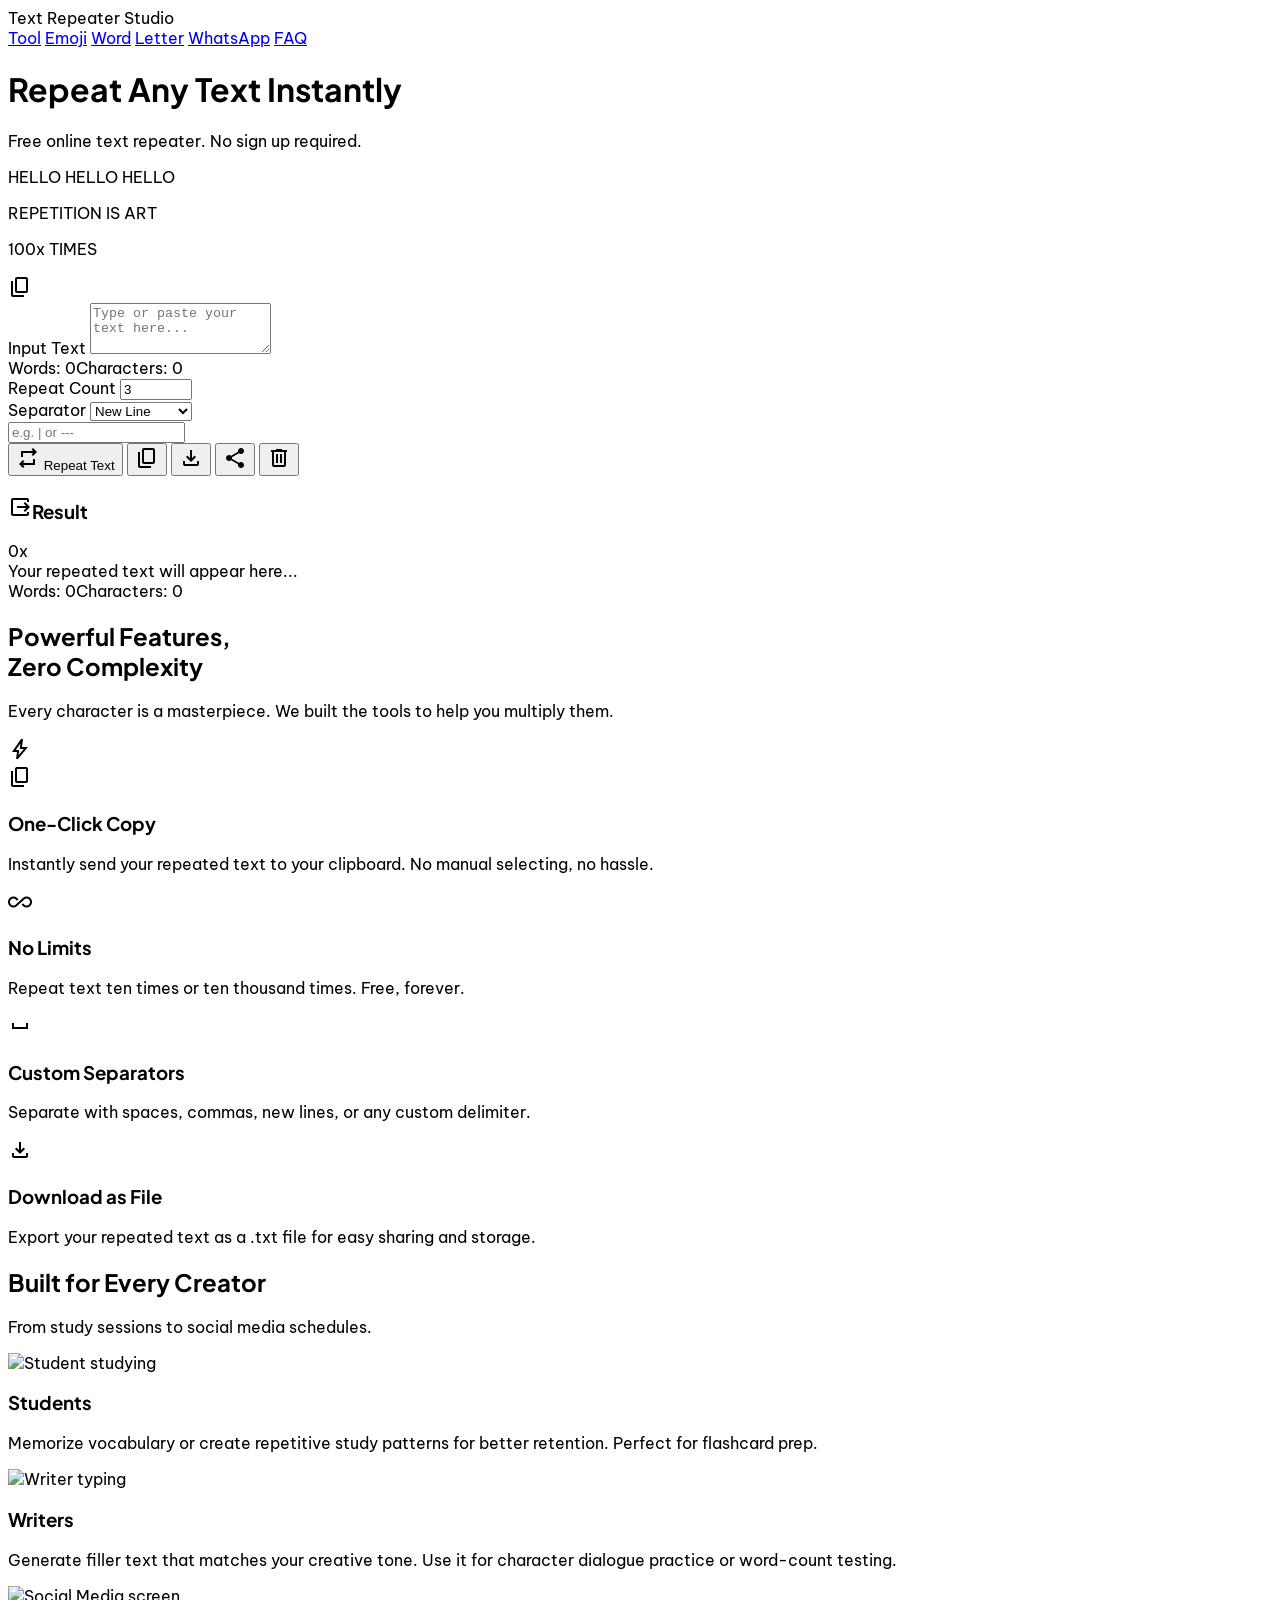
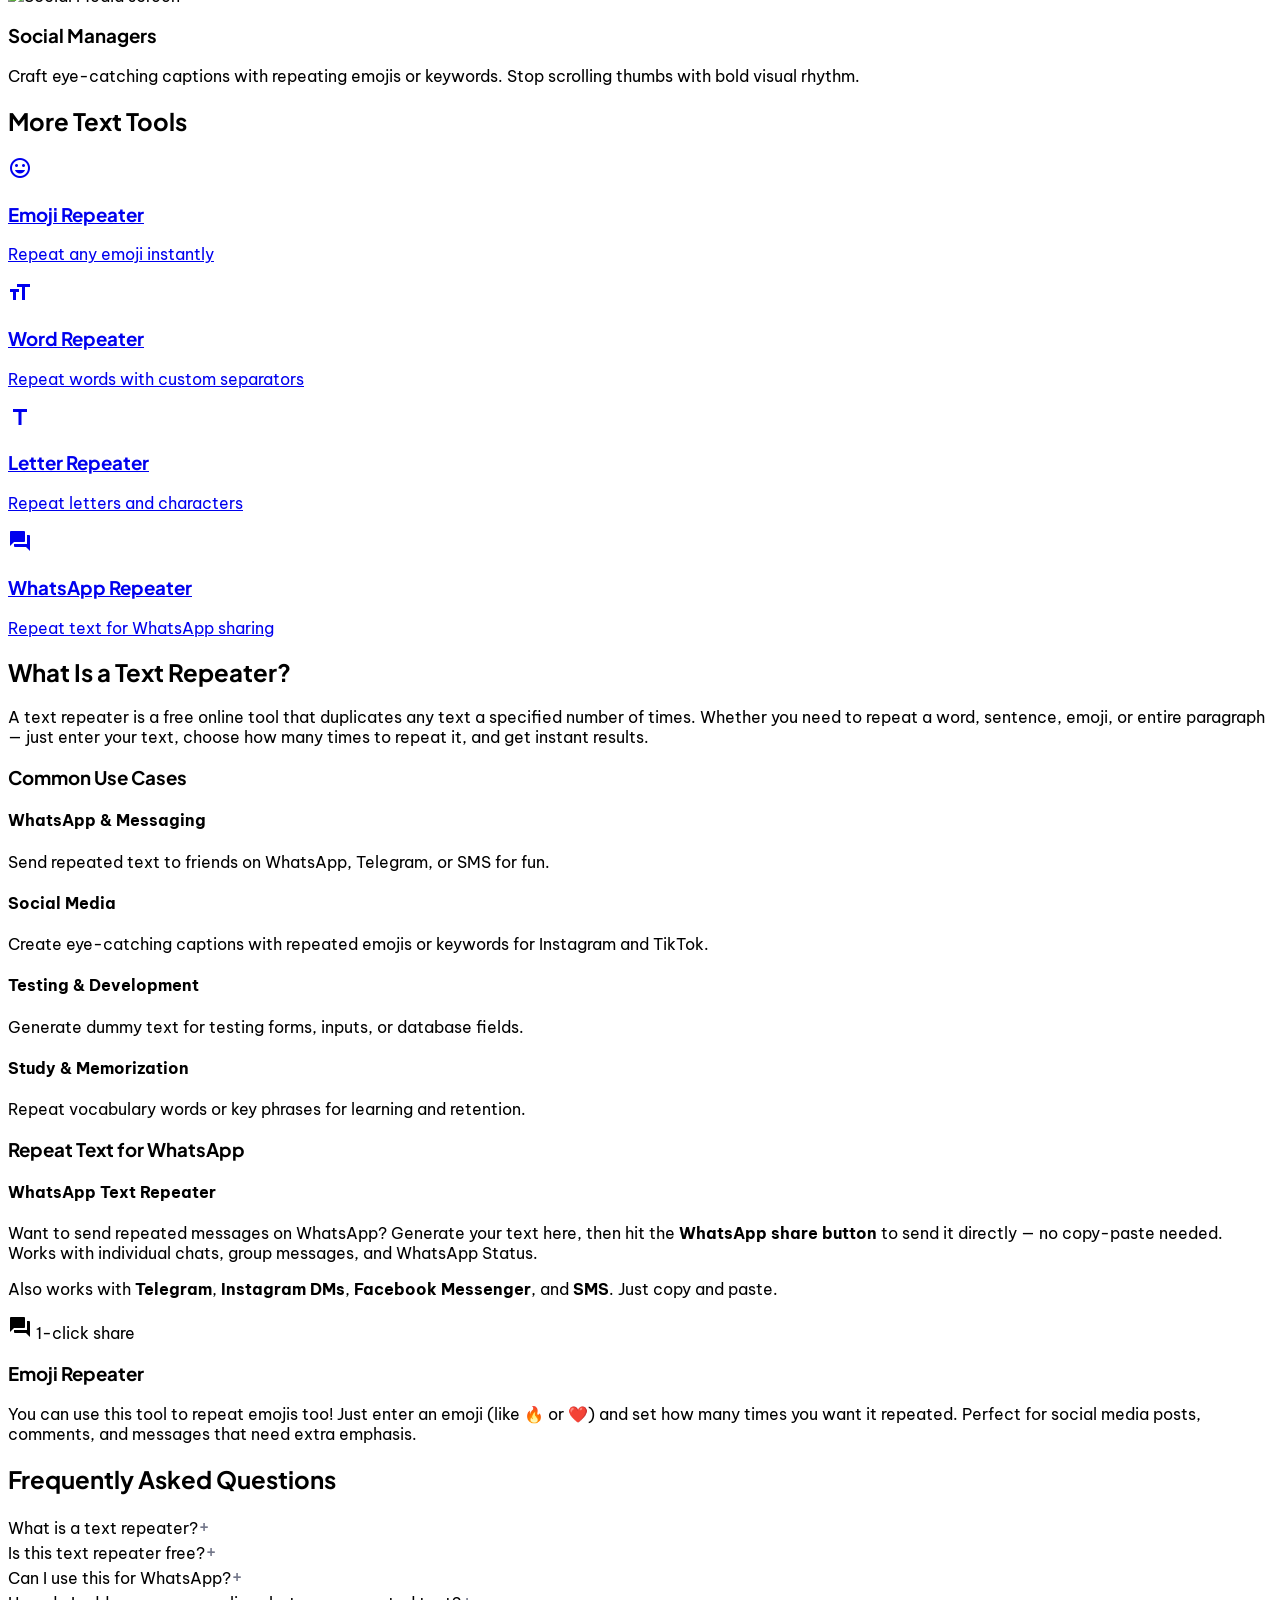
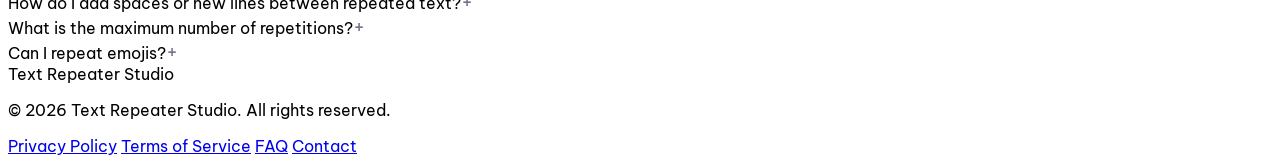
==== index.html @ f94901d4 "Initial commit: textrepeater.studio with GA4 and full internal links" ====
<!DOCTYPE html>
<html lang="en"><head>
<script async src="https://www.googletagmanager.com/gtag/js?id=G-79EBWQ5ECD"></script>
<script>window.dataLayer=window.dataLayer||[];function gtag(){dataLayer.push(arguments)}gtag('js',new Date());gtag('config','G-79EBWQ5ECD');</script>
<meta charset="utf-8"/>
<meta content="width=device-width, initial-scale=1.0" name="viewport"/>
<title>Text Repeater - Repeat Text Online Free | Text Repeater Studio</title>
<meta name="description" content="Free online text repeater tool. Repeat any text, word, emoji or sentence multiple times instantly. Copy, download, customize separators. No sign up required."/>
<meta name="keywords" content="text repeater, repeat text, text duplicator, repeat text online, text multiplier, repeat text generator, repeat text for whatsapp"/>
<link rel="canonical" href="https://textrepeater.studio/"/>
<meta property="og:title" content="Text Repeater - Repeat Any Text Online Free"/>
<meta property="og:description" content="Free online text repeater. Repeat any text multiple times instantly. Copy, download, customize separators."/>
<meta property="og:type" content="website"/>
<meta property="og:url" content="https://textrepeater.studio/"/>
<meta property="og:site_name" content="Text Repeater Studio"/>
<meta name="twitter:card" content="summary"/>
<meta name="twitter:title" content="Text Repeater - Repeat Any Text Online Free"/>
<meta name="twitter:description" content="Free online text repeater. Repeat any text multiple times instantly."/>
<script type="application/ld+json">
{"@context":"https://schema.org","@type":"WebApplication","name":"Text Repeater Studio","url":"https://textrepeater.studio","description":"Free online text repeater tool.","applicationCategory":"UtilityApplication","operatingSystem":"Any","offers":{"@type":"Offer","price":"0","priceCurrency":"USD"}}
</script>
<script type="application/ld+json">
{"@context":"https://schema.org","@type":"FAQPage","mainEntity":[{"@type":"Question","name":"What is a text repeater?","acceptedAnswer":{"@type":"Answer","text":"A text repeater is an online tool that duplicates any text a specified number of times."}},{"@type":"Question","name":"Is this text repeater free?","acceptedAnswer":{"@type":"Answer","text":"Yes, 100% free with no sign up required."}},{"@type":"Question","name":"Can I use this for WhatsApp?","acceptedAnswer":{"@type":"Answer","text":"Yes! Repeat your text, then click the WhatsApp share button to send directly. You can also copy and paste into Telegram, Instagram, or any messaging app."}},{"@type":"Question","name":"How do I add spaces or new lines?","acceptedAnswer":{"@type":"Answer","text":"Use the separator options to choose new line, space, comma, or custom."}}]}
</script>
<link href="https://fonts.googleapis.com/css2?family=Plus+Jakarta+Sans:wght@400;600;700;800&family=Be+Vietnam+Pro:wght@400;500;600&family=Material+Symbols+Outlined:wght,FILL@100..700,0..1&display=swap" rel="stylesheet"/>
<script src="https://cdn.tailwindcss.com?plugins=forms,container-queries"></script>
<script>
tailwind.config={theme:{extend:{colors:{"surface-container-highest":"#d6dbfa","primary":"#a63300","inverse-primary":"#fe6a34","surface-container-low":"#eff0ff","surface-container-lowest":"#ffffff","primary-fixed":"#ff7949","surface":"#f7f5ff","on-secondary-fixed-variant":"#575b6d","secondary-fixed-dim":"#d0d3e9","outline-variant":"#a9acc1","secondary":"#575b6d","on-surface":"#2a2e3f","on-surface-variant":"#575b6d","primary-dim":"#922c00","background":"#f7f5ff","tertiary-container":"#ef9dff","surface-container-high":"#dde1fe","secondary-container":"#dee1f8","on-primary":"#ffefeb","tertiary":"#853d97","outline":"#727689","secondary-fixed":"#dee1f8","surface-container":"#e4e7ff","on-primary-container":"#451000","primary-container":"#ff7949"},fontFamily:{"headline":["Plus Jakarta Sans","sans-serif"],"body":["Be Vietnam Pro","sans-serif"]}}}}
</script>
<style>
.material-symbols-outlined{font-variation-settings:'FILL' 0,'wght' 400,'GRAD' 0,'opsz' 24}
body{font-family:'Be Vietnam Pro',sans-serif}
h1,h2,h3{font-family:'Plus Jakarta Sans',sans-serif}
.output-scroll{white-space:pre-wrap;word-break:break-all;max-height:400px;overflow-y:auto}
.faq-a{max-height:0;overflow:hidden;transition:max-height .3s ease}
.faq-item.open .faq-a{max-height:200px}
.faq-q::after{content:'+';font-size:20px;color:#727689}
.faq-item.open .faq-q::after{content:'−'}
</style>
</head>
<body class="bg-surface text-on-surface antialiased">

<!-- Nav -->
<nav class="fixed top-0 w-full z-50 bg-white/80 backdrop-blur-md shadow-[0_20px_40px_rgba(42,46,63,0.06)]">
<div class="flex justify-between items-center px-8 py-4 max-w-7xl mx-auto">
<div class="text-2xl font-black tracking-tight text-slate-800 font-headline"><span class="text-primary">Text</span> Repeater Studio</div>
<div class="hidden md:flex items-center gap-8">
<a class="text-orange-600 font-bold font-headline text-base" href="#tool">Tool</a>
<a class="text-slate-600 hover:text-orange-500 font-headline text-base" href="/emoji-repeater">Emoji</a>
<a class="text-slate-600 hover:text-orange-500 font-headline text-base" href="/word-repeater">Word</a>
<a class="text-slate-600 hover:text-orange-500 font-headline text-base" href="/letter-repeater">Letter</a>
<a class="text-slate-600 hover:text-orange-500 font-headline text-base" href="/whatsapp-text-repeater">WhatsApp</a>
<a class="text-slate-600 hover:text-orange-500 font-headline text-base" href="#faq">FAQ</a>
</div>
</div>
</nav>

<!-- Hero -->
<header class="pt-32 pb-20 px-6 overflow-hidden">
<div class="max-w-7xl mx-auto">
<!-- Row 1: Headline + Decorative cards -->
<div class="grid grid-cols-1 lg:grid-cols-2 gap-16 mb-10">
<div>
<h1 class="text-5xl md:text-7xl font-extrabold tracking-tight text-on-surface mb-6 leading-[1.1]">Repeat Any Text <span class="text-primary italic">Instantly</span></h1>
<p class="text-xl text-on-surface-variant max-w-xl leading-relaxed">Free online text repeater. No sign up required.</p>
</div>
<div class="relative hidden lg:block">
<div class="grid grid-cols-2 gap-4">
<div class="space-y-4 pt-12">
<div class="bg-white p-6 rounded-lg rotate-[-2deg] shadow-sm border border-outline-variant/10"><p class="text-primary font-bold">HELLO HELLO HELLO</p></div>
<div class="bg-surface-container-low p-6 rounded-lg rotate-[3deg] shadow-sm"><p class="text-on-surface-variant opacity-50 font-medium">REPETITION IS ART</p></div>
</div>
<div class="space-y-4">
<div class="bg-surface-container-high p-6 rounded-lg rotate-[2deg] shadow-sm"><p class="text-on-surface font-black">100x TIMES</p></div>
<div class="bg-primary/5 p-8 rounded-lg rotate-[-4deg] border-2 border-dashed border-primary/20"><span class="material-symbols-outlined text-primary text-4xl">content_copy</span></div>
</div>
</div>
<div class="absolute -top-20 -right-20 w-80 h-80 bg-primary/10 rounded-full blur-[100px] -z-0"></div>
<div class="absolute -bottom-20 -left-20 w-80 h-80 bg-tertiary-container/20 rounded-full blur-[100px] -z-0"></div>
</div>
</div>
<!-- Row 2: Tool cards -->
<div id="tool" class="grid grid-cols-1 lg:grid-cols-2 gap-16">
<!-- Input Card -->
<div class="bg-surface-container-lowest p-8 rounded-xl shadow-[0_20px_40px_rgba(42,46,63,0.06)]">
<div class="space-y-5">
<div>
<label class="block text-sm font-bold text-on-surface-variant mb-2">Input Text</label>
<textarea id="inputText" class="w-full bg-surface-container-low border-none rounded-xl px-6 py-4 focus:ring-2 focus:ring-primary/20 text-base resize-none" rows="3" placeholder="Type or paste your text here..."></textarea>
<div class="flex gap-4 mt-1 text-xs text-outline font-medium"><span id="inputWords">Words: 0</span><span id="inputChars">Characters: 0</span></div>
</div>
<div class="flex gap-4">
<div class="flex-1">
<label class="block text-sm font-bold text-on-surface-variant mb-2">Repeat Count</label>
<input id="repeatCount" type="number" value="3" min="1" max="10000" class="w-full bg-surface-container-low border-none rounded-xl px-4 py-3 focus:ring-2 focus:ring-primary/20 text-base"/>
</div>
<div class="flex-1">
<label class="block text-sm font-bold text-on-surface-variant mb-2">Separator</label>
<select id="separator" class="w-full bg-surface-container-low border-none rounded-xl px-4 py-3 focus:ring-2 focus:ring-primary/20 text-base cursor-pointer">
<option value="\n">New Line</option>
<option value=" ">Space</option>
<option value=", ">Comma</option>
<option value="">No Separator</option>
<option value="custom">Custom...</option>
</select>
</div>
</div>
<div id="customSepWrap" class="hidden">
<input id="customSep" type="text" placeholder="e.g. | or ---" class="w-full bg-surface-container-low border-none rounded-xl px-4 py-3 focus:ring-2 focus:ring-primary/20 text-sm"/>
</div>
<div class="flex gap-3">
<button onclick="generateRepeat()" class="flex-1 bg-primary text-on-primary py-4 rounded-full font-bold text-base hover:scale-[1.02] active:scale-[0.98] transition-all shadow-lg shadow-primary/20 flex items-center justify-center gap-2">
<span class="material-symbols-outlined text-xl" style="font-variation-settings:'FILL' 1">repeat</span>
Repeat Text
</button>
<button id="copyBtn" onclick="copyOutput()" class="bg-surface-container-low px-4 py-4 rounded-xl hover:bg-surface-container-high transition-colors" title="Copy"><span class="material-symbols-outlined text-lg">content_copy</span></button>
<button onclick="downloadOutput()" class="bg-surface-container-low px-4 py-4 rounded-xl hover:bg-surface-container-high transition-colors" title="Download"><span class="material-symbols-outlined text-lg">download</span></button>
<button onclick="shareWhatsApp()" class="bg-[#25D366] text-white px-4 py-4 rounded-xl hover:bg-[#1ebe57] transition-colors" title="Share to WhatsApp"><span class="material-symbols-outlined text-lg" style="font-variation-settings:'FILL' 1">share</span></button>
<button onclick="clearAll()" class="bg-surface-container-low px-4 py-4 rounded-xl hover:bg-surface-container-high transition-colors" title="Clear"><span class="material-symbols-outlined text-lg">delete</span></button>
</div>
</div>
</div>
<!-- Result Card -->
<div class="bg-surface-container-lowest p-8 rounded-xl shadow-[0_20px_40px_rgba(42,46,63,0.06)]">
<div class="flex justify-between items-center mb-4">
<h3 class="text-sm font-bold text-on-surface-variant flex items-center gap-2"><span class="material-symbols-outlined text-primary text-base" style="font-variation-settings:'FILL' 1">output</span>Result</h3>
<span id="outputMeta" class="bg-primary-container text-on-primary-container px-3 py-1 rounded-full text-xs font-bold">0x</span>
</div>
<div id="outputArea" class="w-full bg-surface-container-low rounded-xl px-6 py-5 text-base min-h-[200px] max-h-[400px] overflow-y-auto output-scroll text-on-surface leading-relaxed"><span class="text-on-surface-variant/60 italic text-sm">Your repeated text will appear here...</span></div>
<div class="flex gap-4 mt-3 text-xs text-outline font-medium"><span id="outputWords">Words: 0</span><span id="outputChars">Characters: 0</span></div>
</div>
</div>
</div>
</header>

<!-- Features -->
<section id="features" class="py-24 bg-surface-container-low px-6">
<div class="max-w-7xl mx-auto">
<div class="flex flex-col md:flex-row justify-between items-end mb-16 gap-8">
<div class="max-w-2xl">
<h2 class="text-4xl md:text-5xl font-extrabold text-on-surface mb-4">Powerful Features,<br/>Zero Complexity</h2>
<p class="text-on-surface-variant text-lg">Every character is a masterpiece. We built the tools to help you multiply them.</p>
</div>
<div class="hidden md:block"><span class="material-symbols-outlined text-primary text-6xl opacity-20">bolt</span></div>
</div>
<div class="grid grid-cols-1 md:grid-cols-12 gap-8">
<div class="md:col-span-8 bg-surface-container-lowest p-10 rounded-lg shadow-sm flex flex-col justify-between group hover:translate-y-[-4px] transition-transform">
<span class="material-symbols-outlined text-primary text-4xl mb-6">content_copy</span>
<div><h3 class="text-2xl font-bold mb-2">One-Click Copy</h3><p class="text-on-surface-variant">Instantly send your repeated text to your clipboard. No manual selecting, no hassle.</p></div>
</div>
<div class="md:col-span-4 bg-primary text-on-primary p-10 rounded-lg flex flex-col justify-between hover:scale-[1.02] transition-transform">
<span class="material-symbols-outlined text-on-primary text-4xl mb-6">all_inclusive</span>
<div><h3 class="text-2xl font-bold mb-2">No Limits</h3><p class="opacity-80">Repeat text ten times or ten thousand times. Free, forever.</p></div>
</div>
<div class="md:col-span-4 bg-surface-container-high p-10 rounded-lg flex flex-col justify-between shadow-sm">
<span class="material-symbols-outlined text-on-surface text-4xl mb-6">space_bar</span>
<div><h3 class="text-2xl font-bold mb-2">Custom Separators</h3><p class="text-on-surface-variant">Separate with spaces, commas, new lines, or any custom delimiter.</p></div>
</div>
<div class="md:col-span-8 bg-surface-container-lowest p-10 rounded-lg flex items-center gap-8 shadow-sm">
<div class="bg-primary/10 p-6 rounded-full"><span class="material-symbols-outlined text-primary text-4xl">download</span></div>
<div><h3 class="text-2xl font-bold mb-1">Download as File</h3><p class="text-on-surface-variant">Export your repeated text as a .txt file for easy sharing and storage.</p></div>
</div>
</div>
</div>
</section>

<!-- Built for Every Creator -->
<section class="py-24 px-6 bg-surface">
<div class="max-w-7xl mx-auto text-center mb-20">
<h2 class="text-4xl md:text-5xl font-extrabold mb-4">Built for Every Creator</h2>
<p class="text-on-surface-variant text-xl">From study sessions to social media schedules.</p>
</div>
<div class="max-w-7xl mx-auto grid grid-cols-1 md:grid-cols-3 gap-12">
<div class="relative group">
<div class="absolute -inset-4 bg-primary/5 rounded-xl opacity-0 group-hover:opacity-100 transition-opacity"></div>
<div class="relative h-full flex flex-col">
<div class="h-64 rounded-lg overflow-hidden mb-8 shadow-lg">
<img alt="Student studying" class="w-full h-full object-cover grayscale group-hover:grayscale-0 transition-all duration-500" src="https://lh3.googleusercontent.com/aida-public/[base64]"/>
</div>
<h3 class="text-3xl font-black mb-3">Students</h3>
<p class="text-on-surface-variant leading-relaxed">Memorize vocabulary or create repetitive study patterns for better retention. Perfect for flashcard prep.</p>
</div>
</div>
<div class="relative group mt-12 md:mt-24">
<div class="absolute -inset-4 bg-primary/5 rounded-xl opacity-0 group-hover:opacity-100 transition-opacity"></div>
<div class="relative h-full flex flex-col">
<div class="h-64 rounded-lg overflow-hidden mb-8 shadow-lg">
<img alt="Writer typing" class="w-full h-full object-cover grayscale group-hover:grayscale-0 transition-all duration-500" src="https://lh3.googleusercontent.com/aida-public/[base64]"/>
</div>
<h3 class="text-3xl font-black mb-3">Writers</h3>
<p class="text-on-surface-variant leading-relaxed">Generate filler text that matches your creative tone. Use it for character dialogue practice or word-count testing.</p>
</div>
</div>
<div class="relative group">
<div class="absolute -inset-4 bg-primary/5 rounded-xl opacity-0 group-hover:opacity-100 transition-opacity"></div>
<div class="relative h-full flex flex-col">
<div class="h-64 rounded-lg overflow-hidden mb-8 shadow-lg">
<img alt="Social Media screen" class="w-full h-full object-cover grayscale group-hover:grayscale-0 transition-all duration-500" src="https://lh3.googleusercontent.com/aida-public/[base64]"/>
</div>
<h3 class="text-3xl font-black mb-3">Social Managers</h3>
<p class="text-on-surface-variant leading-relaxed">Craft eye-catching captions with repeating emojis or keywords. Stop scrolling thumbs with bold visual rhythm.</p>
</div>
</div>
</div>
</section>

<!-- More Tools -->
<section class="py-16 bg-surface-container-low px-6">
<div class="max-w-7xl mx-auto">
<h2 class="text-3xl font-extrabold text-on-surface mb-8">More Text Tools</h2>
<div class="grid grid-cols-1 md:grid-cols-2 lg:grid-cols-4 gap-6">
<a href="/emoji-repeater" class="bg-surface-container-lowest p-8 rounded-xl shadow-sm hover:translate-y-[-4px] transition-transform flex items-center gap-4">
<span class="material-symbols-outlined text-primary text-3xl">mood</span>
<div><h3 class="font-bold text-lg">Emoji Repeater</h3><p class="text-on-surface-variant text-sm">Repeat any emoji instantly</p></div>
</a>
<a href="/word-repeater" class="bg-surface-container-lowest p-8 rounded-xl shadow-sm hover:translate-y-[-4px] transition-transform flex items-center gap-4">
<span class="material-symbols-outlined text-primary text-3xl">format_size</span>
<div><h3 class="font-bold text-lg">Word Repeater</h3><p class="text-on-surface-variant text-sm">Repeat words with custom separators</p></div>
</a>
<a href="/letter-repeater" class="bg-surface-container-lowest p-8 rounded-xl shadow-sm hover:translate-y-[-4px] transition-transform flex items-center gap-4">
<span class="material-symbols-outlined text-primary text-3xl">title</span>
<div><h3 class="font-bold text-lg">Letter Repeater</h3><p class="text-on-surface-variant text-sm">Repeat letters and characters</p></div>
</a>
<a href="/whatsapp-text-repeater" class="bg-surface-container-lowest p-8 rounded-xl shadow-sm hover:translate-y-[-4px] transition-transform flex items-center gap-4">
<span class="material-symbols-outlined text-[#25D366] text-3xl" style="font-variation-settings:'FILL' 1">forum</span>
<div><h3 class="font-bold text-lg">WhatsApp Repeater</h3><p class="text-on-surface-variant text-sm">Repeat text for WhatsApp sharing</p></div>
</a>
</div>
</div>
</section>

<!-- SEO Content -->
<section class="py-24 bg-surface-container-low px-6">
<div class="max-w-4xl mx-auto">
<h2 class="text-4xl font-extrabold text-on-surface mb-6">What Is a Text Repeater?</h2>
<p class="text-on-surface-variant text-lg leading-relaxed mb-6">A text repeater is a free online tool that duplicates any text a specified number of times. Whether you need to repeat a word, sentence, emoji, or entire paragraph — just enter your text, choose how many times to repeat it, and get instant results.</p>
<h3 class="text-2xl font-bold mb-4">Common Use Cases</h3>
<div class="grid md:grid-cols-2 gap-6 mb-10">
<div class="bg-surface-container-lowest p-6 rounded-lg shadow-sm"><h4 class="font-bold text-lg mb-2">WhatsApp &amp; Messaging</h4><p class="text-on-surface-variant">Send repeated text to friends on WhatsApp, Telegram, or SMS for fun.</p></div>
<div class="bg-surface-container-lowest p-6 rounded-lg shadow-sm"><h4 class="font-bold text-lg mb-2">Social Media</h4><p class="text-on-surface-variant">Create eye-catching captions with repeated emojis or keywords for Instagram and TikTok.</p></div>
<div class="bg-surface-container-lowest p-6 rounded-lg shadow-sm"><h4 class="font-bold text-lg mb-2">Testing &amp; Development</h4><p class="text-on-surface-variant">Generate dummy text for testing forms, inputs, or database fields.</p></div>
<div class="bg-surface-container-lowest p-6 rounded-lg shadow-sm"><h4 class="font-bold text-lg mb-2">Study &amp; Memorization</h4><p class="text-on-surface-variant">Repeat vocabulary words or key phrases for learning and retention.</p></div>
</div>
<h3 class="text-2xl font-bold mb-4">Repeat Text for WhatsApp</h3>
<div class="bg-white p-8 rounded-xl shadow-sm mb-6 border-l-4 border-[#25D366]">
<div class="flex flex-col md:flex-row items-start gap-6">
<div class="flex-1">
<h4 class="text-xl font-bold mb-2">WhatsApp Text Repeater</h4>
<p class="text-on-surface-variant leading-relaxed mb-4">Want to send repeated messages on WhatsApp? Generate your text here, then hit the <strong>WhatsApp share button</strong> to send it directly — no copy-paste needed. Works with individual chats, group messages, and WhatsApp Status.</p>
<p class="text-on-surface-variant leading-relaxed">Also works with <strong>Telegram</strong>, <strong>Instagram DMs</strong>, <strong>Facebook Messenger</strong>, and <strong>SMS</strong>. Just copy and paste.</p>
</div>
<div class="flex-shrink-0 flex flex-col items-center gap-2">
<span class="material-symbols-outlined text-[#25D366] text-5xl" style="font-variation-settings:'FILL' 1">forum</span>
<span class="text-xs text-on-surface-variant font-medium">1-click share</span>
</div>
</div>
</div>
<h3 class="text-2xl font-bold mb-4">Emoji Repeater</h3>
<p class="text-on-surface-variant text-lg leading-relaxed">You can use this tool to repeat emojis too! Just enter an emoji (like 🔥 or ❤️) and set how many times you want it repeated. Perfect for social media posts, comments, and messages that need extra emphasis.</p>
</div>
</section>

<!-- FAQ -->
<section id="faq" class="py-24 px-6 bg-surface">
<div class="max-w-3xl mx-auto">
<h2 class="text-4xl font-extrabold text-on-surface mb-10 text-center">Frequently Asked Questions</h2>
<div>
<div class="faq-item border-b border-outline-variant/30 py-5"><div class="faq-q font-bold text-lg cursor-pointer flex justify-between items-center" onclick="toggleFaq(this)">What is a text repeater?</div><div class="faq-a text-on-surface-variant leading-relaxed pt-2">A text repeater is an online tool that duplicates any text, word, emoji, or sentence a specified number of times.</div></div>
<div class="faq-item border-b border-outline-variant/30 py-5"><div class="faq-q font-bold text-lg cursor-pointer flex justify-between items-center" onclick="toggleFaq(this)">Is this text repeater free?</div><div class="faq-a text-on-surface-variant leading-relaxed pt-2">Yes, Text Repeater Studio is 100% free with no sign up required.</div></div>
<div class="faq-item border-b border-outline-variant/30 py-5"><div class="faq-q font-bold text-lg cursor-pointer flex justify-between items-center" onclick="toggleFaq(this)">Can I use this for WhatsApp?</div><div class="faq-a text-on-surface-variant leading-relaxed pt-2">Yes! Repeat your text, then click the green WhatsApp button to share directly. You can also copy and paste into Telegram, Instagram, or any messaging app.</div></div>
<div class="faq-item border-b border-outline-variant/30 py-5"><div class="faq-q font-bold text-lg cursor-pointer flex justify-between items-center" onclick="toggleFaq(this)">How do I add spaces or new lines between repeated text?</div><div class="faq-a text-on-surface-variant leading-relaxed pt-2">Use the separator dropdown to choose between new line, space, comma, no separator, or enter any custom separator.</div></div>
<div class="faq-item border-b border-outline-variant/30 py-5"><div class="faq-q font-bold text-lg cursor-pointer flex justify-between items-center" onclick="toggleFaq(this)">What is the maximum number of repetitions?</div><div class="faq-a text-on-surface-variant leading-relaxed pt-2">You can repeat text up to 10,000 times. For very large repetitions, we recommend downloading the result as a text file.</div></div>
<div class="faq-item py-5"><div class="faq-q font-bold text-lg cursor-pointer flex justify-between items-center" onclick="toggleFaq(this)">Can I repeat emojis?</div><div class="faq-a text-on-surface-variant leading-relaxed pt-2">Yes! Enter any emoji and it will be repeated just like regular text. You can mix emojis with regular text too.</div></div>
</div>
</div>
</section>

<!-- Footer -->
<footer class="w-full rounded-t-[3rem] mt-20 bg-slate-50">
<div class="flex flex-col md:flex-row justify-between items-center px-12 py-16 w-full max-w-7xl mx-auto">
<div class="mb-8 md:mb-0">
<div class="text-lg font-bold text-slate-800 font-headline mb-2"><span class="text-primary">Text</span> Repeater Studio</div>
<p class="text-sm tracking-wide text-slate-500">&copy; 2026 Text Repeater Studio. All rights reserved.</p>
</div>
<div class="flex flex-wrap justify-center gap-10">
<a class="text-sm text-slate-500 hover:text-orange-500 transition-colors" href="/privacy">Privacy Policy</a>
<a class="text-sm text-slate-500 hover:text-orange-500 transition-colors" href="/terms">Terms of Service</a>
<a class="text-sm text-slate-500 hover:text-orange-500 transition-colors" href="#faq">FAQ</a>
<a class="text-sm text-slate-500 hover:text-orange-500 transition-colors" href="mailto:contact@textrepeater.studio">Contact</a>
</div>
</div>
</footer>

<script>
const inputText=document.getElementById('inputText');
const repeatCount=document.getElementById('repeatCount');
const separator=document.getElementById('separator');
const customSepWrap=document.getElementById('customSepWrap');
const customSep=document.getElementById('customSep');
const outputArea=document.getElementById('outputArea');
const copyBtn=document.getElementById('copyBtn');

separator.addEventListener('change',()=>{customSepWrap.classList.toggle('hidden',separator.value!=='custom')});
inputText.addEventListener('input',updateInputStats);

function updateInputStats(){
  const t=inputText.value;
  document.getElementById('inputWords').textContent='Words: '+(t.trim()?t.trim().split(/\s+/).length:0);
  document.getElementById('inputChars').textContent='Characters: '+t.length;
}

function generateRepeat(){
  const text=inputText.value;
  const count=Math.min(Math.max(parseInt(repeatCount.value)||1,1),10000);
  if(!text.trim()){outputArea.innerHTML='<span class="text-on-surface-variant/60 italic">Please enter some text first.</span>';return}
  let sep=separator.value==='custom'?customSep.value:separator.value;
  if(sep==='\\n')sep='\n';
  const result=Array(count).fill(text).join(sep);
  outputArea.textContent=result;
  outputArea.classList.remove('text-on-surface-variant/60','italic');
  document.getElementById('outputWords').textContent='Words: '+result.trim().split(/\s+/).length;
  document.getElementById('outputChars').textContent='Characters: '+result.length;
  document.getElementById('outputMeta').textContent=count>=1000?(count/1000).toFixed(count%1000===0?0:1)+'kx':count+'x';
}

async function copyOutput(){
  const text=outputArea.textContent;
  if(!text||outputArea.querySelector('span.italic'))return;
  try{await navigator.clipboard.writeText(text)}catch{const r=document.createRange();r.selectNode(outputArea);window.getSelection().removeAllRanges();window.getSelection().addRange(r);document.execCommand('copy');window.getSelection().removeAllRanges()}
  copyBtn.innerHTML='<span class="material-symbols-outlined text-lg" style="color:#065f46">check</span>';
  setTimeout(()=>{copyBtn.innerHTML='<span class="material-symbols-outlined text-lg">content_copy</span>'},2000);
}

function downloadOutput(){
  const text=outputArea.textContent;
  if(!text||outputArea.querySelector('span.italic'))return;
  const blob=new Blob([text],{type:'text/plain'});
  const a=document.createElement('a');a.href=URL.createObjectURL(blob);a.download='repeated-text.txt';a.click();URL.revokeObjectURL(a.href);
}

function shareWhatsApp(){
  const text=outputArea.textContent;
  if(!text||outputArea.querySelector('span.italic'))return;
  window.open('https://wa.me/?text='+encodeURIComponent(text),'_blank');
}

function clearAll(){
  inputText.value='';outputArea.innerHTML='<span class="text-on-surface-variant/60 italic text-sm">Your repeated text will appear here...</span>';
  repeatCount.value=3;separator.value='\\n';customSep.value='';customSepWrap.classList.add('hidden');
  updateInputStats();
  document.getElementById('outputWords').textContent='Words: 0';document.getElementById('outputChars').textContent='Characters: 0';document.getElementById('outputMeta').textContent='0x';
}

function toggleFaq(el){el.parentElement.classList.toggle('open')}
inputText.addEventListener('keydown',(e)=>{if(e.key==='Enter'&&!e.shiftKey){e.preventDefault();generateRepeat()}});
</script>
</body></html>
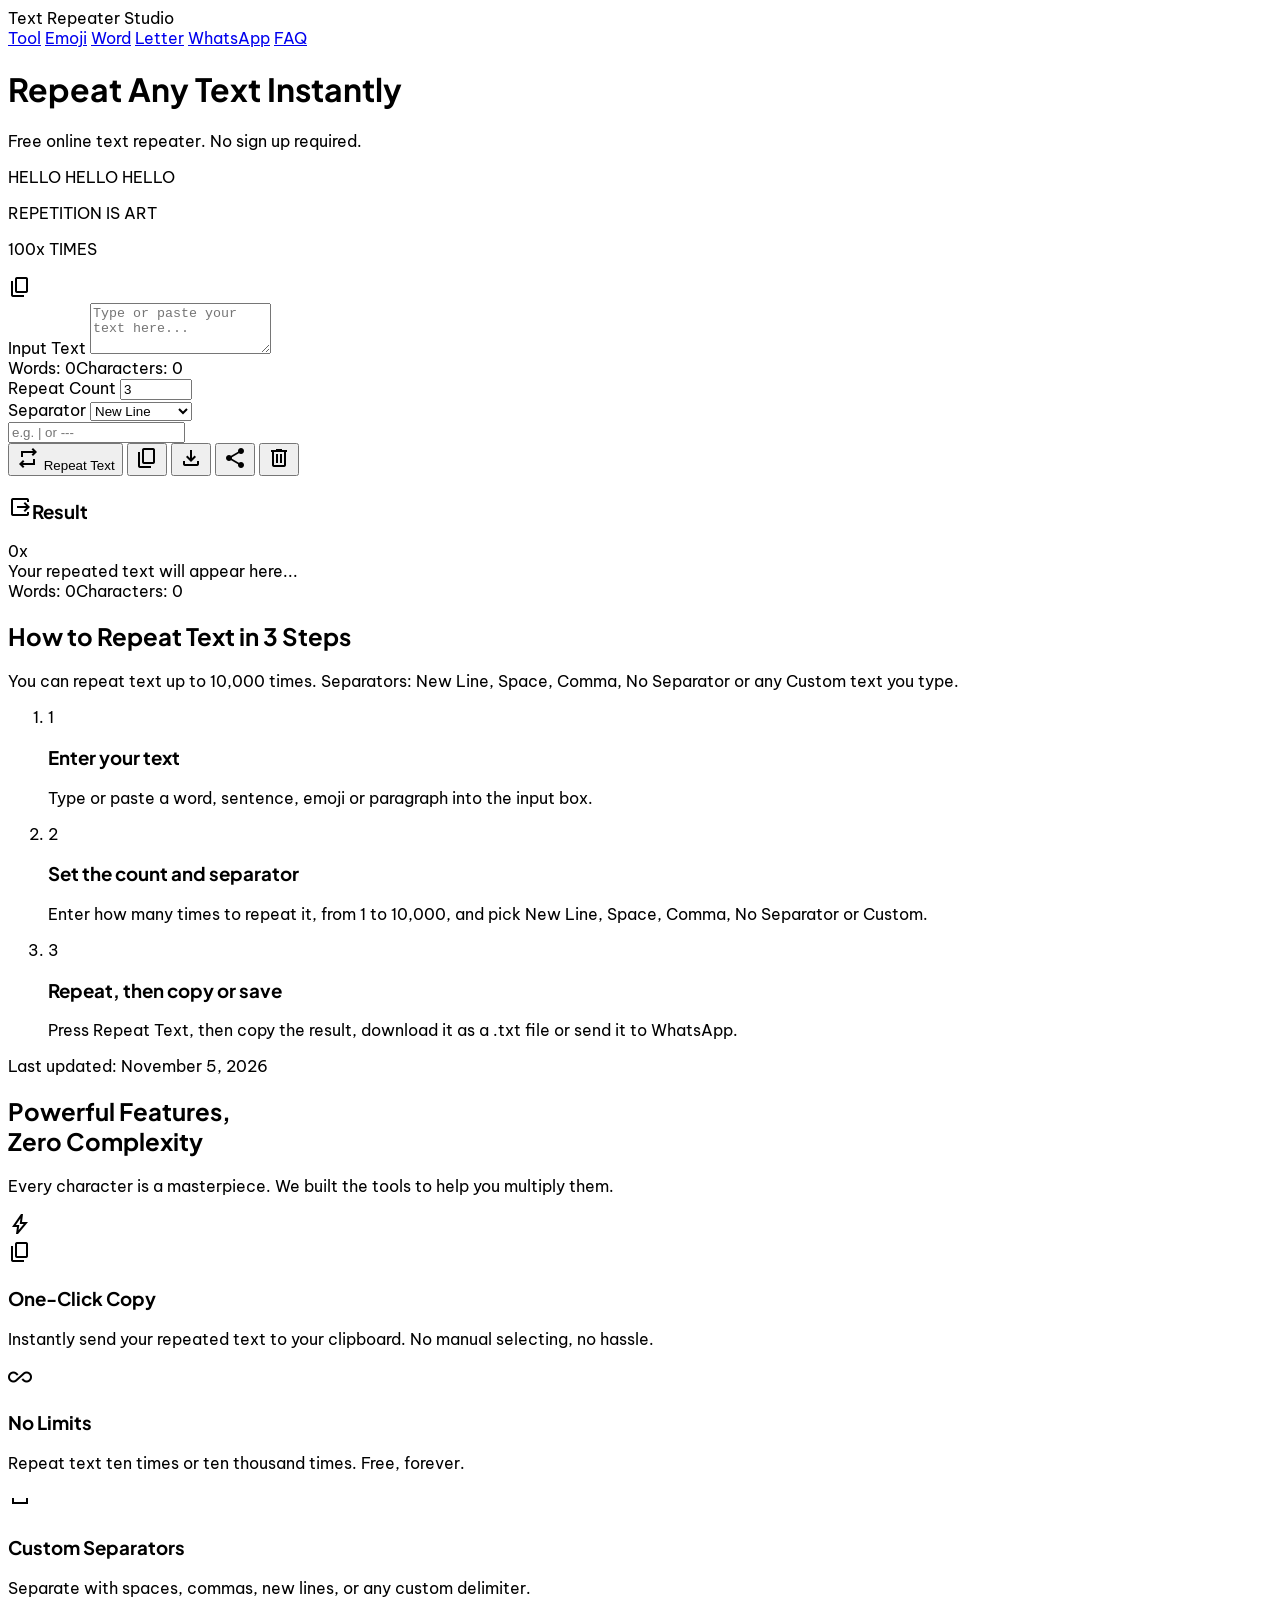
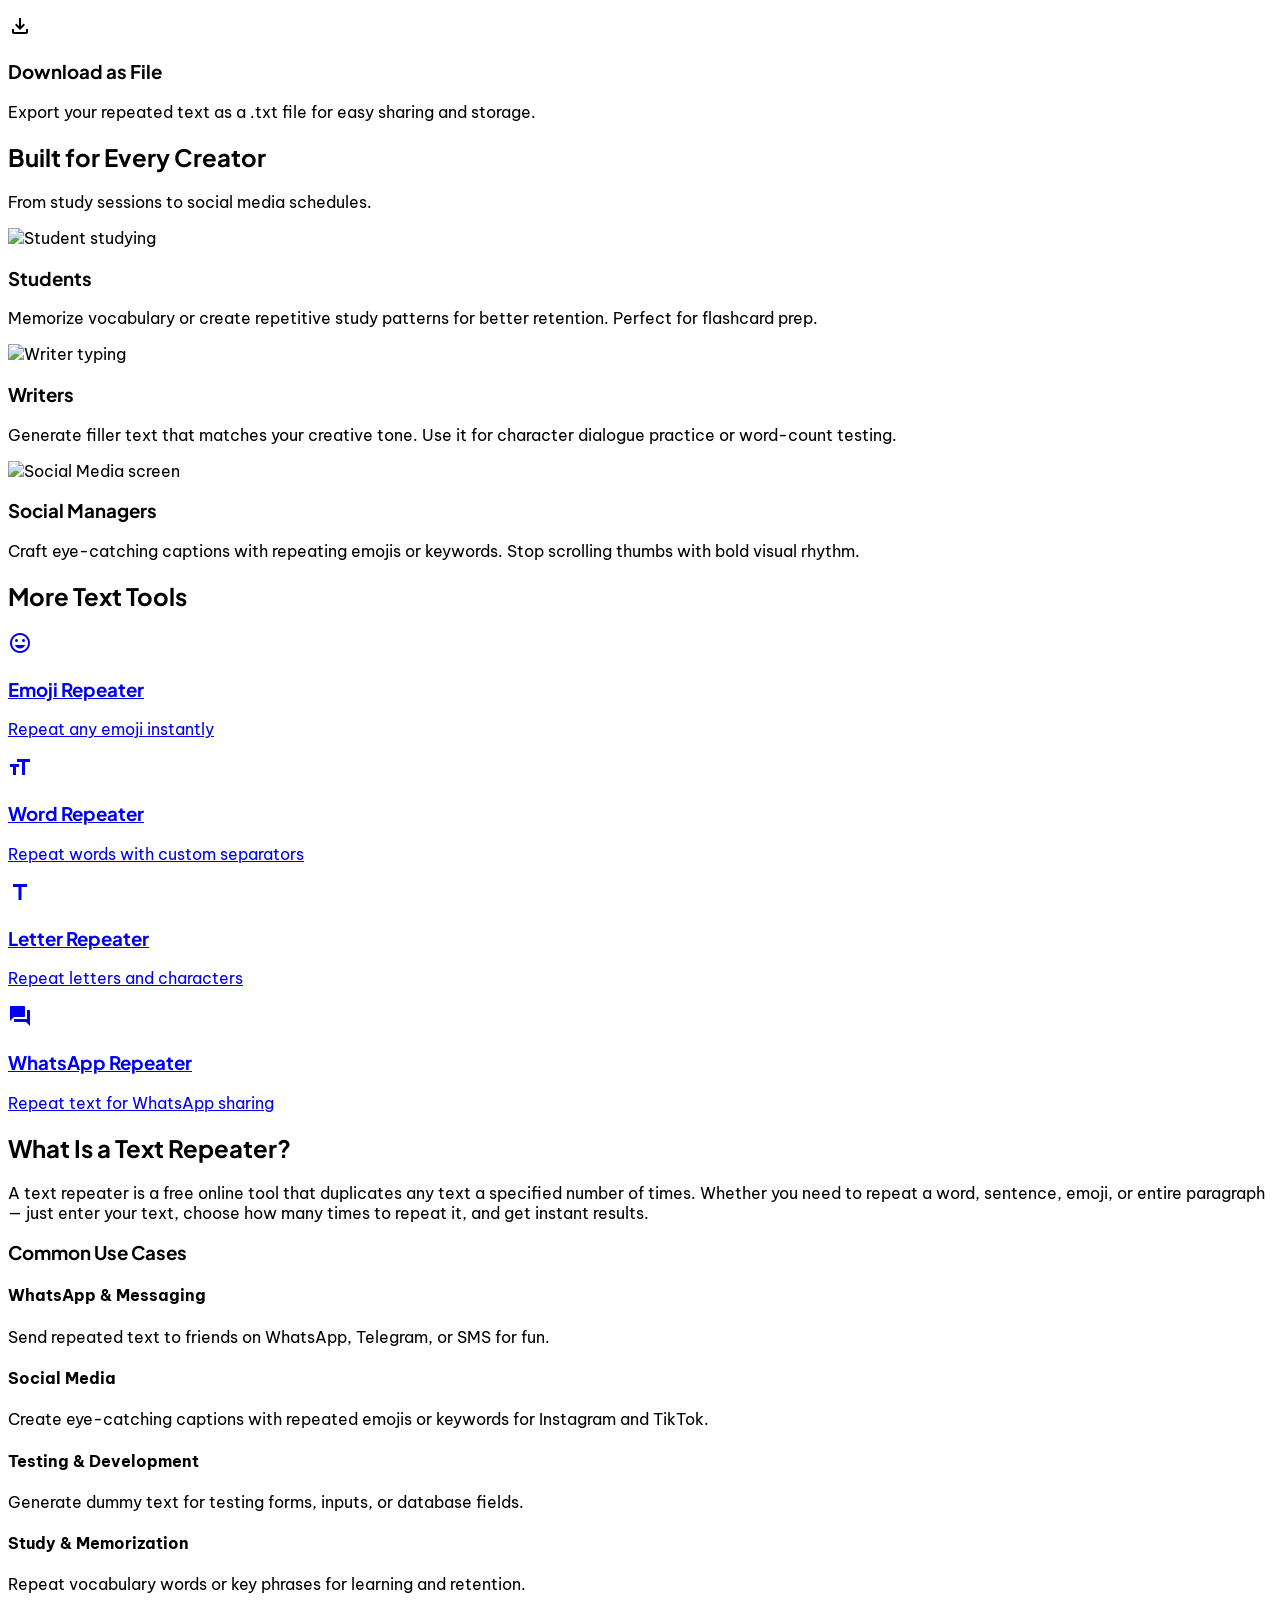
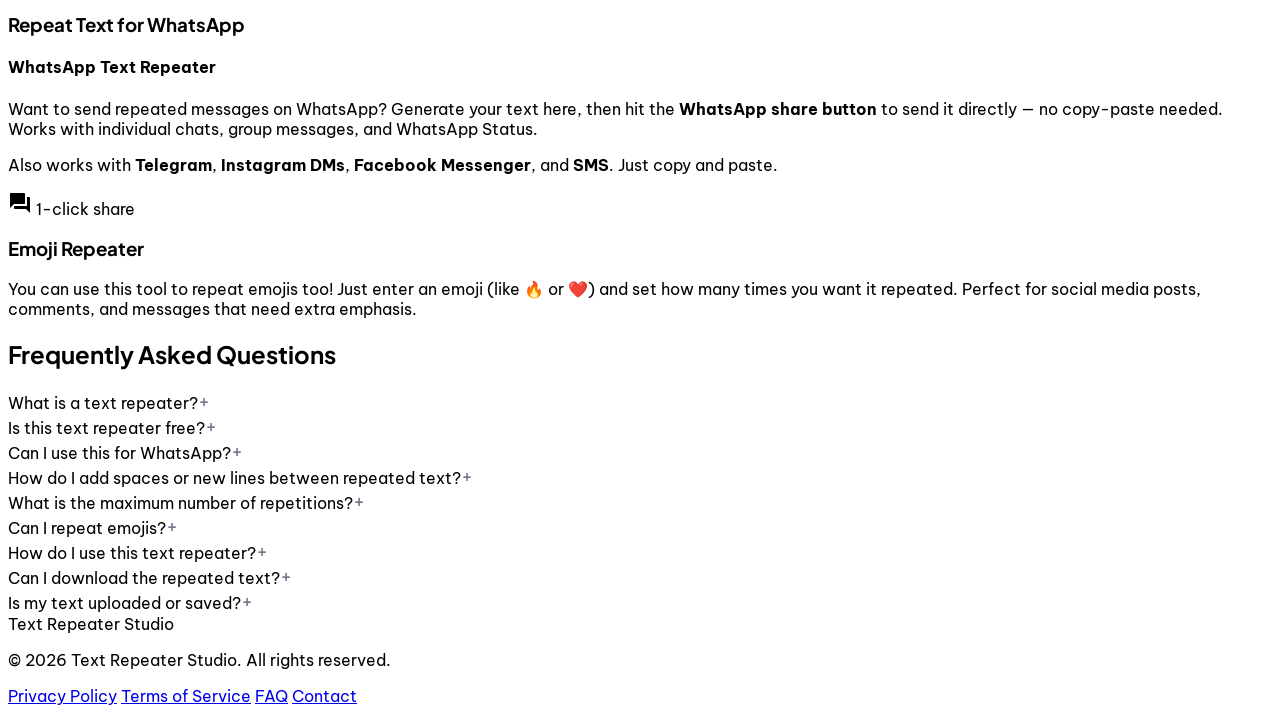
==== commit d71ef514: "S41: add 3-step how-to, HowTo schema, 9-item FAQ, updated date and llms.txt Co-Authored-By: Claude O" ====
--- a/index.html
+++ b/index.html
@@ -1,7 +1,6 @@
 <!DOCTYPE html>
 <html lang="en"><head>
-<script async src="https://www.googletagmanager.com/gtag/js?id=G-79EBWQ5ECD"></script>
-<script>window.dataLayer=window.dataLayer||[];function gtag(){dataLayer.push(arguments)}gtag('js',new Date());gtag('config','G-79EBWQ5ECD');</script>
+<script defer src="/site-consent.js" data-ga-id="G-79EBWQ5ECD" data-host="textrepeater.studio" data-privacy="/privacy"></script>
 <meta charset="utf-8"/>
 <meta content="width=device-width, initial-scale=1.0" name="viewport"/>
 <title>Text Repeater - Repeat Text Online Free | Text Repeater Studio</title>
@@ -17,10 +16,13 @@
 <meta name="twitter:title" content="Text Repeater - Repeat Any Text Online Free"/>
 <meta name="twitter:description" content="Free online text repeater. Repeat any text multiple times instantly."/>
 <script type="application/ld+json">
-{"@context":"https://schema.org","@type":"WebApplication","name":"Text Repeater Studio","url":"https://textrepeater.studio","description":"Free online text repeater tool.","applicationCategory":"UtilityApplication","operatingSystem":"Any","offers":{"@type":"Offer","price":"0","priceCurrency":"USD"}}
+{"@context":"https://schema.org","@type":"WebApplication","dateModified":"2026-11-05","name":"Text Repeater Studio","url":"https://textrepeater.studio","description":"Free online text repeater tool.","applicationCategory":"UtilityApplication","operatingSystem":"Any","offers":{"@type":"Offer","price":"0","priceCurrency":"USD"}}
 </script>
 <script type="application/ld+json">
-{"@context":"https://schema.org","@type":"FAQPage","mainEntity":[{"@type":"Question","name":"What is a text repeater?","acceptedAnswer":{"@type":"Answer","text":"A text repeater is an online tool that duplicates any text a specified number of times."}},{"@type":"Question","name":"Is this text repeater free?","acceptedAnswer":{"@type":"Answer","text":"Yes, 100% free with no sign up required."}},{"@type":"Question","name":"Can I use this for WhatsApp?","acceptedAnswer":{"@type":"Answer","text":"Yes! Repeat your text, then click the WhatsApp share button to send directly. You can also copy and paste into Telegram, Instagram, or any messaging app."}},{"@type":"Question","name":"How do I add spaces or new lines?","acceptedAnswer":{"@type":"Answer","text":"Use the separator options to choose new line, space, comma, or custom."}}]}
+{"@context":"https://schema.org","@type":"FAQPage","mainEntity":[{"@type":"Question","name":"What is a text repeater?","acceptedAnswer":{"@type":"Answer","text":"A text repeater is an online tool that duplicates any text, word, emoji, or sentence a specified number of times."}},{"@type":"Question","name":"Is this text repeater free?","acceptedAnswer":{"@type":"Answer","text":"Yes, Text Repeater Studio is 100% free with no sign up required."}},{"@type":"Question","name":"Can I use this for WhatsApp?","acceptedAnswer":{"@type":"Answer","text":"Yes! Repeat your text, then click the green WhatsApp button to share directly. You can also copy and paste into Telegram, Instagram, or any messaging app."}},{"@type":"Question","name":"How do I add spaces or new lines between repeated text?","acceptedAnswer":{"@type":"Answer","text":"Use the separator dropdown to choose between new line, space, comma, no separator, or enter any custom separator."}},{"@type":"Question","name":"What is the maximum number of repetitions?","acceptedAnswer":{"@type":"Answer","text":"You can repeat text up to 10,000 times. A higher number is capped at 10,000. For very large repetitions, we recommend downloading the result as a text file."}},{"@type":"Question","name":"Can I repeat emojis?","acceptedAnswer":{"@type":"Answer","text":"Yes! Enter any emoji and it will be repeated just like regular text. You can mix emojis with regular text too."}},{"@type":"Question","name":"How do I use this text repeater?","acceptedAnswer":{"@type":"Answer","text":"Enter your text, set a repeat count from 1 to 10,000, pick a separator and press Repeat Text. You can then copy the result, download it as a .txt file or share it to WhatsApp."}},{"@type":"Question","name":"Can I download the repeated text?","acceptedAnswer":{"@type":"Answer","text":"Yes. The download button saves the result as a plain text file named repeated-text.txt."}},{"@type":"Question","name":"Is my text uploaded or saved?","acceptedAnswer":{"@type":"Answer","text":"No. The repeating runs in your browser, so the text you enter is not sent to our server or stored by this tool."}}]}
+</script>
+<script type="application/ld+json">
+{"@context":"https://schema.org","@type":"HowTo","name":"How to repeat text online","description":"Repeat any text up to 10,000 times in 3 steps with Text Repeater Studio.","totalTime":"PT1M","tool":[{"@type":"HowToTool","name":"Text Repeater Studio"}],"step":[{"@type":"HowToStep","position":1,"name":"Enter your text","text":"Type or paste a word, sentence, emoji or paragraph into the input box.","url":"https://textrepeater.studio/#step-1"},{"@type":"HowToStep","position":2,"name":"Set the count and separator","text":"Enter how many times to repeat it, from 1 to 10,000, and pick New Line, Space, Comma, No Separator or Custom.","url":"https://textrepeater.studio/#step-2"},{"@type":"HowToStep","position":3,"name":"Repeat, then copy or save","text":"Press Repeat Text, then copy the result, download it as a .txt file or send it to WhatsApp.","url":"https://textrepeater.studio/#step-3"}]}
 </script>
 <link href="https://fonts.googleapis.com/css2?family=Plus+Jakarta+Sans:wght@400;600;700;800&family=Be+Vietnam+Pro:wght@400;500;600&family=Material+Symbols+Outlined:wght,FILL@100..700,0..1&display=swap" rel="stylesheet"/>
 <script src="https://cdn.tailwindcss.com?plugins=forms,container-queries"></script>
@@ -132,6 +134,20 @@
 </div>
 </div>
 </header>
+
+<!-- How to -->
+<section id="how-to" class="py-20 px-6 bg-surface">
+<div class="max-w-7xl mx-auto">
+<h2 class="text-4xl font-extrabold text-on-surface mb-4">How to Repeat Text in 3 Steps</h2>
+<p class="text-on-surface-variant text-lg mb-8 max-w-3xl">You can repeat text up to 10,000 times. Separators: New Line, Space, Comma, No Separator or any Custom text you type.</p>
+<ol class="grid grid-cols-1 md:grid-cols-3 gap-6 list-none p-0">
+<li id="step-1" class="bg-surface-container-lowest rounded-2xl p-6"><span class="text-primary font-black text-2xl">1</span><h3 class="text-xl font-bold mt-2 mb-2">Enter your text</h3><p class="text-on-surface-variant">Type or paste a word, sentence, emoji or paragraph into the input box.</p></li>
+<li id="step-2" class="bg-surface-container-lowest rounded-2xl p-6"><span class="text-primary font-black text-2xl">2</span><h3 class="text-xl font-bold mt-2 mb-2">Set the count and separator</h3><p class="text-on-surface-variant">Enter how many times to repeat it, from 1 to 10,000, and pick New Line, Space, Comma, No Separator or Custom.</p></li>
+<li id="step-3" class="bg-surface-container-lowest rounded-2xl p-6"><span class="text-primary font-black text-2xl">3</span><h3 class="text-xl font-bold mt-2 mb-2">Repeat, then copy or save</h3><p class="text-on-surface-variant">Press Repeat Text, then copy the result, download it as a .txt file or send it to WhatsApp.</p></li>
+</ol>
+<p class="text-sm text-on-surface-variant mt-8">Last updated: <time datetime="2026-11-05">November 5, 2026</time></p>
+</div>
+</section>
 
 <!-- Features -->
 <section id="features" class="py-24 bg-surface-container-low px-6">
@@ -269,8 +285,11 @@
 <div class="faq-item border-b border-outline-variant/30 py-5"><div class="faq-q font-bold text-lg cursor-pointer flex justify-between items-center" onclick="toggleFaq(this)">Is this text repeater free?</div><div class="faq-a text-on-surface-variant leading-relaxed pt-2">Yes, Text Repeater Studio is 100% free with no sign up required.</div></div>
 <div class="faq-item border-b border-outline-variant/30 py-5"><div class="faq-q font-bold text-lg cursor-pointer flex justify-between items-center" onclick="toggleFaq(this)">Can I use this for WhatsApp?</div><div class="faq-a text-on-surface-variant leading-relaxed pt-2">Yes! Repeat your text, then click the green WhatsApp button to share directly. You can also copy and paste into Telegram, Instagram, or any messaging app.</div></div>
 <div class="faq-item border-b border-outline-variant/30 py-5"><div class="faq-q font-bold text-lg cursor-pointer flex justify-between items-center" onclick="toggleFaq(this)">How do I add spaces or new lines between repeated text?</div><div class="faq-a text-on-surface-variant leading-relaxed pt-2">Use the separator dropdown to choose between new line, space, comma, no separator, or enter any custom separator.</div></div>
-<div class="faq-item border-b border-outline-variant/30 py-5"><div class="faq-q font-bold text-lg cursor-pointer flex justify-between items-center" onclick="toggleFaq(this)">What is the maximum number of repetitions?</div><div class="faq-a text-on-surface-variant leading-relaxed pt-2">You can repeat text up to 10,000 times. For very large repetitions, we recommend downloading the result as a text file.</div></div>
-<div class="faq-item py-5"><div class="faq-q font-bold text-lg cursor-pointer flex justify-between items-center" onclick="toggleFaq(this)">Can I repeat emojis?</div><div class="faq-a text-on-surface-variant leading-relaxed pt-2">Yes! Enter any emoji and it will be repeated just like regular text. You can mix emojis with regular text too.</div></div>
+<div class="faq-item border-b border-outline-variant/30 py-5"><div class="faq-q font-bold text-lg cursor-pointer flex justify-between items-center" onclick="toggleFaq(this)">What is the maximum number of repetitions?</div><div class="faq-a text-on-surface-variant leading-relaxed pt-2">You can repeat text up to 10,000 times. A higher number is capped at 10,000. For very large repetitions, we recommend downloading the result as a text file.</div></div>
+<div class="faq-item border-b border-outline-variant/30 py-5"><div class="faq-q font-bold text-lg cursor-pointer flex justify-between items-center" onclick="toggleFaq(this)">Can I repeat emojis?</div><div class="faq-a text-on-surface-variant leading-relaxed pt-2">Yes! Enter any emoji and it will be repeated just like regular text. You can mix emojis with regular text too.</div></div>
+<div class="faq-item border-b border-outline-variant/30 py-5"><div class="faq-q font-bold text-lg cursor-pointer flex justify-between items-center" onclick="toggleFaq(this)">How do I use this text repeater?</div><div class="faq-a text-on-surface-variant leading-relaxed pt-2">Enter your text, set a repeat count from 1 to 10,000, pick a separator and press Repeat Text. You can then copy the result, download it as a .txt file or share it to WhatsApp.</div></div>
+<div class="faq-item border-b border-outline-variant/30 py-5"><div class="faq-q font-bold text-lg cursor-pointer flex justify-between items-center" onclick="toggleFaq(this)">Can I download the repeated text?</div><div class="faq-a text-on-surface-variant leading-relaxed pt-2">Yes. The download button saves the result as a plain text file named repeated-text.txt.</div></div>
+<div class="faq-item py-5"><div class="faq-q font-bold text-lg cursor-pointer flex justify-between items-center" onclick="toggleFaq(this)">Is my text uploaded or saved?</div><div class="faq-a text-on-surface-variant leading-relaxed pt-2">No. The repeating runs in your browser, so the text you enter is not sent to our server or stored by this tool.</div></div>
 </div>
 </div>
 </section>
@@ -286,7 +305,7 @@
 <a class="text-sm text-slate-500 hover:text-orange-500 transition-colors" href="/privacy">Privacy Policy</a>
 <a class="text-sm text-slate-500 hover:text-orange-500 transition-colors" href="/terms">Terms of Service</a>
 <a class="text-sm text-slate-500 hover:text-orange-500 transition-colors" href="#faq">FAQ</a>
-<a class="text-sm text-slate-500 hover:text-orange-500 transition-colors" href="mailto:contact@textrepeater.studio">Contact</a>
+<a class="text-sm text-slate-500 hover:text-orange-500 transition-colors" href="mailto:hello@textrepeater.studio">Contact</a>
 </div>
 </div>
 </footer>
